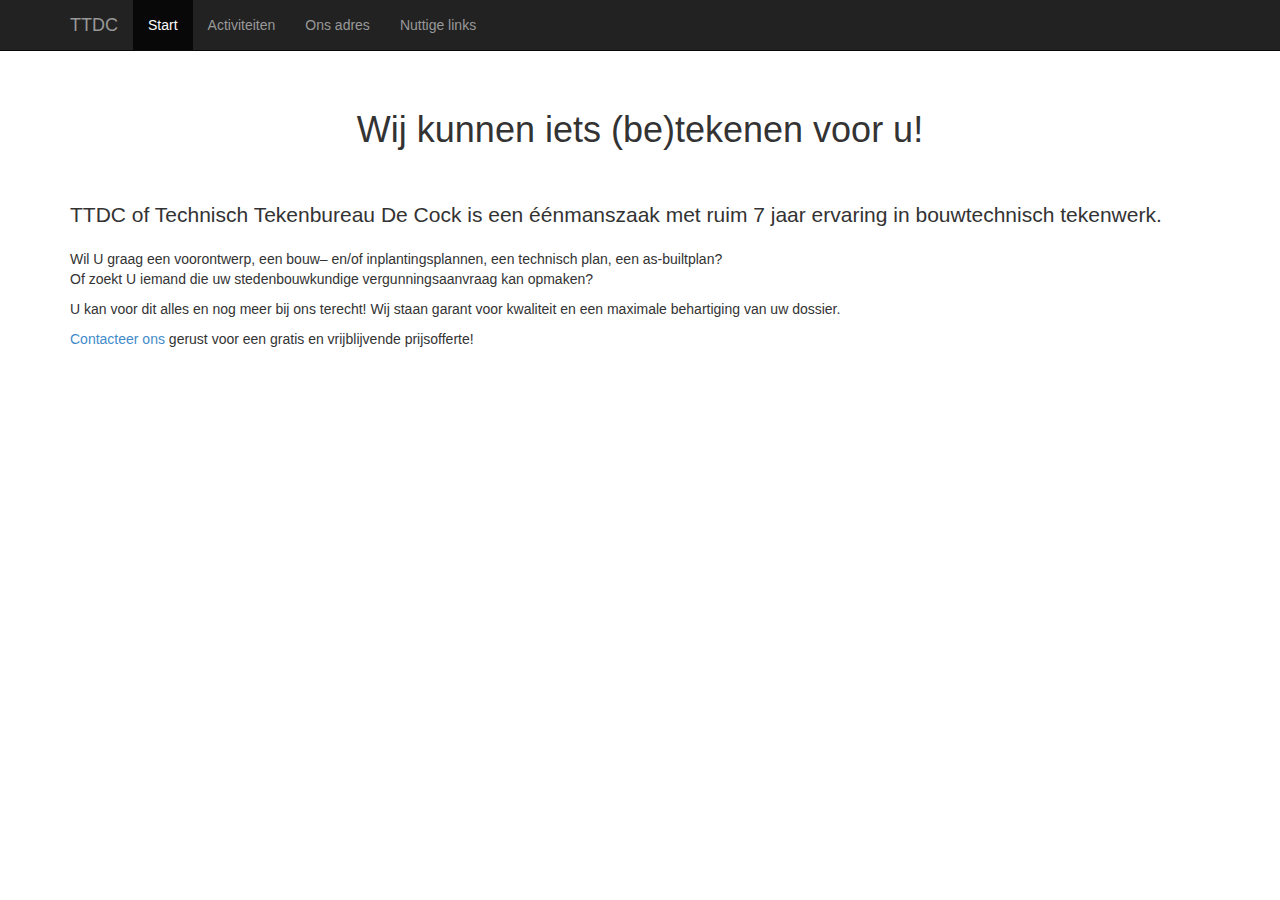
==== ttdc_be_v1/index.html @ 89e4d32d "rename dot to _" ====
<!DOCTYPE html>
<html lang="en">
  <head>
    <meta charset="utf-8">
    <meta http-equiv="X-UA-Compatible" content="IE=edge">
    <meta name="viewport" content="width=device-width, initial-scale=1">
    <meta name="description" content="">
    <meta name="author" content="">
    <link rel="shortcut icon" href="../../assets/ico/favicon.ico">

    <title>TTDC - Technisch Tekenbureau De Cock</title>

    <!-- Bootstrap core CSS -->
    <link href="css/bootstrap.min.css" rel="stylesheet">

    <!-- Custom styles for this template -->
    <link href="css/starter-template.css" rel="stylesheet">

    <!-- Just for debugging purposes. Don't actually copy this line! -->
    <!--[if lt IE 9]><script src="../../assets/js/ie8-responsive-file-warning.js"></script><![endif]-->

    <!-- HTML5 shim and Respond.js IE8 support of HTML5 elements and media queries -->
    <!--[if lt IE 9]>
      <script src="https://oss.maxcdn.com/libs/html5shiv/3.7.0/html5shiv.js"></script>
      <script src="https://oss.maxcdn.com/libs/respond.js/1.4.2/respond.min.js"></script>
    <![endif]-->
  </head>

  <body>

    <div class="navbar navbar-inverse navbar-fixed-top" role="navigation">
      <div class="container">
        <div class="navbar-header">
          <button type="button" class="navbar-toggle" data-toggle="collapse" data-target=".navbar-collapse">
            <span class="sr-only">Toggle navigation</span>
            <span class="icon-bar"></span>
            <span class="icon-bar"></span>
            <span class="icon-bar"></span>
          </button>
          <a class="navbar-brand" href="#">TTDC</a>
        </div>
        <div class="collapse navbar-collapse">
          <ul class="nav navbar-nav">
            <li class="active"><a href="#">Start</a></li>
            <li><a href="#activities">Activiteiten</a></li>
            <li><a href="#contact">Ons adres</a></li>
            <li><a href="#links">Nuttige links</a></li>
          </ul>
        </div><!--/.nav-collapse -->
      </div>
    </div>

    <div class="container">

      <div class="starter-template">
        <h1>Wij kunnen iets (be)tekenen voor u!</h1>
      </div>
      <div>
        <p class="lead">TTDC of Technisch Tekenbureau De Cock is een éénmanszaak met ruim 7 jaar ervaring in bouwtechnisch tekenwerk.</p>
        <p>
            Wil U graag een voorontwerp, een bouw– en/of inplantingsplannen, een technisch plan, een as-builtplan? <br>
            Of zoekt U iemand die uw stedenbouwkundige vergunningsaanvraag kan opmaken?
        </p>
        <p>
            U kan voor dit alles en nog meer bij ons terecht!
            Wij staan garant voor kwaliteit en een maximale behartiging van uw dossier.
        </p>
 
        <p>
            <a href="mailto:ttdc@skynet.be">Contacteer ons</a> gerust voor een gratis en vrijblijvende prijsofferte!
        </p>
      </div>

    </div><!-- /.container -->


    <!-- Bootstrap core JavaScript
    ================================================== -->
    <!-- Placed at the end of the document so the pages load faster -->
    <script src="https://ajax.googleapis.com/ajax/libs/jquery/1.11.0/jquery.min.js"></script>
    <script src="js/bootstrap.min.js"></script>
  </body>
</html>
---- ttdc_be_v1/css/starter-template.css ----
body {
  padding-top: 50px;
}
.starter-template {
  padding: 40px 15px;
  text-align: center;
}
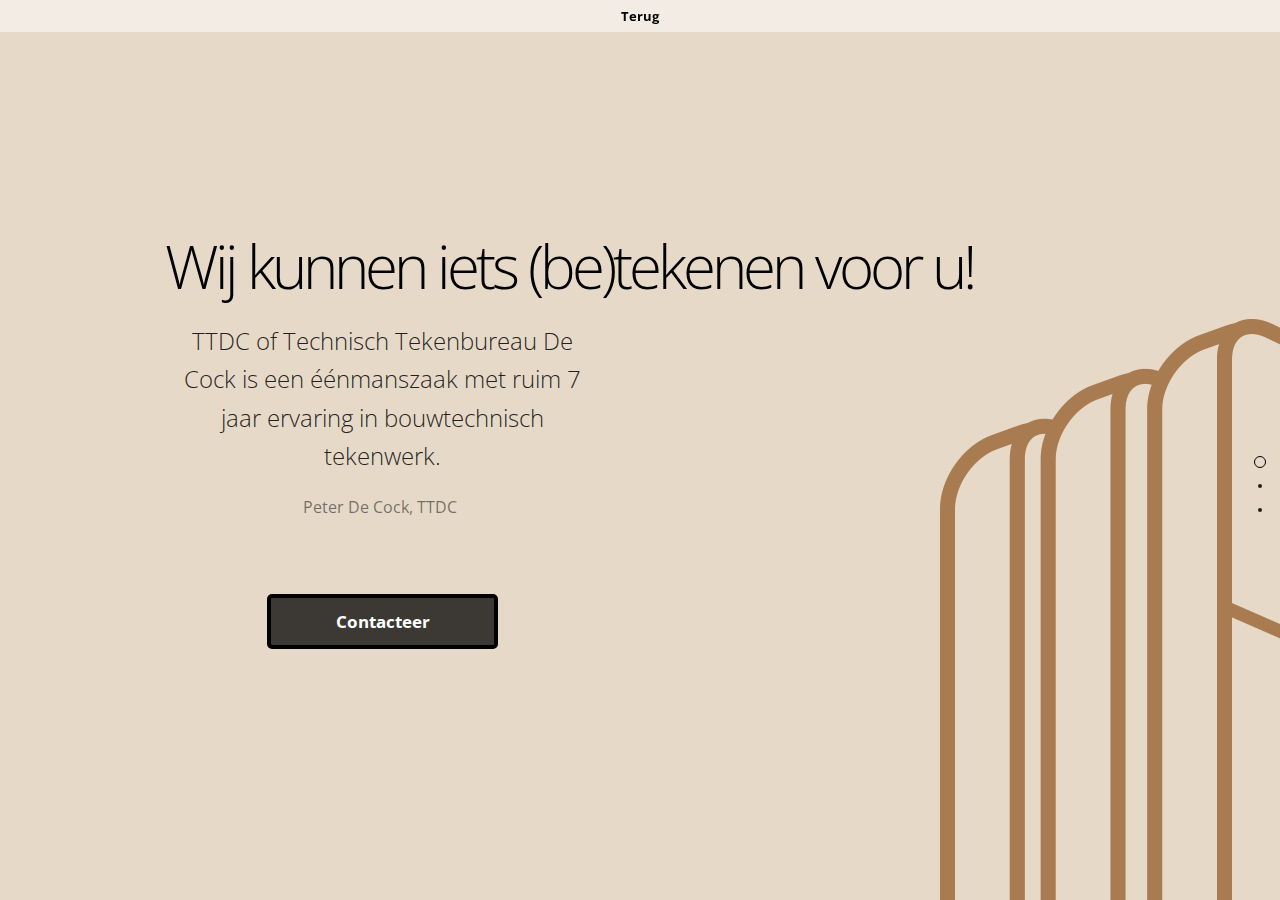
==== commit e7b1c8e8: "Rename" ====
--- a/ttdc_be_v1/index.html
+++ b/ttdc_be_v1/index.html
@@ -1,83 +1,71 @@
-<!DOCTYPE html>
-<html lang="en">
-  <head>
-    <meta charset="utf-8">
-    <meta http-equiv="X-UA-Compatible" content="IE=edge">
-    <meta name="viewport" content="width=device-width, initial-scale=1">
-    <meta name="description" content="">
-    <meta name="author" content="">
-    <link rel="shortcut icon" href="../../assets/ico/favicon.ico">
+<!doctype html>
+<html>
+<head>
+	<meta charset="utf-8">
+	<title>Technisch Tekenbureau De Cock - TTDC</title>
+	<meta name="title" content="Technisch Tekenbureau De Cock - TTDC" />
+	<meta name="description" content="voorontwerp, een bouw– en/of inplantingsplannen, een technisch plan, een as-builtplan" />
 
-    <title>TTDC - Technisch Tekenbureau De Cock</title>
+    <!--
+	<meta content="http://www.thepetedesign.com/demos/onepage_scroll_demo.html" property="og:url" />
+	<meta content="http://www.thepetedesign.com/images/onepage_scroll_image.png" property="og:image" />
+    -->
+	<link rel="shortcut icon" id="favicon" href="favicon.png"> 
+	<meta name="author" content="Tinkhaven">
+    <!--
+	<link rel="canonical" href="http://www.thepetedesign.com/demos/onepage_scroll_demo.html" />
+    -->
+	<link href='http://fonts.googleapis.com/css?family=Open+Sans:300,400,700' rel='stylesheet' type='text/css'>
+	<link href='http://fonts.googleapis.com/css?family=Pacifico:400' rel='stylesheet' type='text/css'>
+	<script type="text/javascript" src="http://code.jquery.com/jquery-1.9.1.js"></script>
+  <script type="text/javascript" src="js/jquery.onepage-scroll.js"></script>
+  <link href='css/onepage-scroll.css' rel='stylesheet' type='text/css'>
+  <link href='css/demo.css' rel='stylesheet' type='text/css'>
+  <meta name="viewport" content="initial-scale=1, width=device-width, maximum-scale=1, minimum-scale=1, user-scalable=no">
+	<script>
+	  $(document).ready(function(){
+      $(".main").onepage_scroll({
+        sectionContainer: "section",
+        responsiveFallback: 600,
+        loop: true
+      });
+		});
+		
+	</script>
+</head>
+<body>
+  <div class="wrapper">
+	  <div class="main">
+	    
+      <section class="page1">
+        <div class="page_container">
+          <h1>Wij kunnen iets (be)tekenen voor u!</h1>
+          <h2>TTDC of Technisch Tekenbureau De Cock is een éénmanszaak met ruim 7 jaar ervaring in bouwtechnisch tekenwerk.</h2>
+          <p class="credit">Peter De Cock, TTDC</p>
+          <div class="btns">
+  	        <a class="reload btn" href="mailto:ttdc@skynet.be">Contacteer</a>
+  	      </div>
+  	    </div>
+  	    <img src="img/phones.png" alt="phones">
+      </section>
+	    
+	    <section class="page2">
+	      <div class="page_container">
+          <h1>Plannen?</h1>
+          <p>Wil U graag een voorontwerp, een bouw– en/of inplantingsplannen, een technisch plan, een as-builtplan? 
+Of zoekt U iemand die uw stedenbouwkundige vergunningsaanvraag kan opmaken?
 
-    <!-- Bootstrap core CSS -->
-    <link href="css/bootstrap.min.css" rel="stylesheet">
-
-    <!-- Custom styles for this template -->
-    <link href="css/starter-template.css" rel="stylesheet">
-
-    <!-- Just for debugging purposes. Don't actually copy this line! -->
-    <!--[if lt IE 9]><script src="../../assets/js/ie8-responsive-file-warning.js"></script><![endif]-->
-
-    <!-- HTML5 shim and Respond.js IE8 support of HTML5 elements and media queries -->
-    <!--[if lt IE 9]>
-      <script src="https://oss.maxcdn.com/libs/html5shiv/3.7.0/html5shiv.js"></script>
-      <script src="https://oss.maxcdn.com/libs/respond.js/1.4.2/respond.min.js"></script>
-    <![endif]-->
-  </head>
-
-  <body>
-
-    <div class="navbar navbar-inverse navbar-fixed-top" role="navigation">
-      <div class="container">
-        <div class="navbar-header">
-          <button type="button" class="navbar-toggle" data-toggle="collapse" data-target=".navbar-collapse">
-            <span class="sr-only">Toggle navigation</span>
-            <span class="icon-bar"></span>
-            <span class="icon-bar"></span>
-            <span class="icon-bar"></span>
-          </button>
-          <a class="navbar-brand" href="#">TTDC</a>
-        </div>
-        <div class="collapse navbar-collapse">
-          <ul class="nav navbar-nav">
-            <li class="active"><a href="#">Start</a></li>
-            <li><a href="#activities">Activiteiten</a></li>
-            <li><a href="#contact">Ons adres</a></li>
-            <li><a href="#links">Nuttige links</a></li>
-          </ul>
-        </div><!--/.nav-collapse -->
-      </div>
+U kan voor dit alles en nog meer bij ons terecht! Wij staan garant voor kwaliteit en een maximale behartiging van uw dossier.</p>
+	      </div>
+      </section>
+	    
+	    <section class="page3">
+	      <div class="page_container">
+          <h2><a href="mailto:ttdc@skynet.be">Contacteer ons</a> gerust voor een gratis en vrijblijvende prijsofferte!</h2>
+  	    </div>
+      </section>
     </div>
-
-    <div class="container">
-
-      <div class="starter-template">
-        <h1>Wij kunnen iets (be)tekenen voor u!</h1>
-      </div>
-      <div>
-        <p class="lead">TTDC of Technisch Tekenbureau De Cock is een éénmanszaak met ruim 7 jaar ervaring in bouwtechnisch tekenwerk.</p>
-        <p>
-            Wil U graag een voorontwerp, een bouw– en/of inplantingsplannen, een technisch plan, een as-builtplan? <br>
-            Of zoekt U iemand die uw stedenbouwkundige vergunningsaanvraag kan opmaken?
-        </p>
-        <p>
-            U kan voor dit alles en nog meer bij ons terecht!
-            Wij staan garant voor kwaliteit en een maximale behartiging van uw dossier.
-        </p>
- 
-        <p>
-            <a href="mailto:ttdc@skynet.be">Contacteer ons</a> gerust voor een gratis en vrijblijvende prijsofferte!
-        </p>
-      </div>
-
-    </div><!-- /.container -->
-
-
-    <!-- Bootstrap core JavaScript
-    ================================================== -->
-    <!-- Placed at the end of the document so the pages load faster -->
-    <script src="https://ajax.googleapis.com/ajax/libs/jquery/1.11.0/jquery.min.js"></script>
-    <script src="js/bootstrap.min.js"></script>
-  </body>
-</html>
+    <a class="back" href="#1">Terug</a>
+  </div>
+</body>
+</html>--- a/ttdc_be_v1/css/onepage-scroll.css
+++ b/ttdc_be_v1/css/onepage-scroll.css
@@ -0,0 +1,95 @@
+body, html {
+  margin: 0;
+  overflow: hidden;
+  -webkit-transition: opacity 400ms;
+  -moz-transition: opacity 400ms;
+  transition: opacity 400ms;
+}
+
+body, .onepage-wrapper, html {
+  display: block;
+  position: static;
+  padding: 0;
+  width: 100%;
+  height: 100%;
+}
+
+.onepage-wrapper {
+  width: 100%;
+  height: 100%;
+  display: block;
+  position: relative;
+  padding: 0;
+  -webkit-transform-style: preserve-3d;
+}
+
+.onepage-wrapper .ops-section {
+  width: 100%;
+  height: 100%;
+  position: relative;
+}
+
+.onepage-pagination {
+  position: absolute;
+  right: 10px;
+  top: 50%;
+  z-index: 5;
+  list-style: none;
+  margin: 0;
+  padding: 0;
+}
+.onepage-pagination li {
+  padding: 0;
+  text-align: center;
+}
+.onepage-pagination li a{
+  padding: 10px;
+  width: 4px;
+  height: 4px;
+  display: block;
+  
+}
+.onepage-pagination li a:before{
+  content: '';
+  position: absolute;
+  width: 4px;
+  height: 4px;
+  background: rgba(0,0,0,0.85);
+  border-radius: 10px;
+  -webkit-border-radius: 10px;
+  -moz-border-radius: 10px;
+}
+
+.onepage-pagination li a.active:before{
+  width: 10px;
+  height: 10px;
+  background: none;
+  border: 1px solid black;
+  margin-top: -4px;
+  left: 8px;
+}
+
+.disabled-onepage-scroll, .disabled-onepage-scroll .wrapper {
+  overflow: auto;
+}
+
+.disabled-onepage-scroll .onepage-wrapper .ops-section {
+  position: relative !important;
+  top: auto !important;
+}
+.disabled-onepage-scroll .onepage-wrapper {
+  -webkit-transform: none !important;
+  -moz-transform: none !important;
+  transform: none !important;
+  -ms-transform: none !important;
+  min-height: 100%;
+}
+
+
+.disabled-onepage-scroll .onepage-pagination {
+  display: none;
+}
+
+body.disabled-onepage-scroll, .disabled-onepage-scroll .onepage-wrapper, html {
+  position: inherit;
+}--- a/ttdc_be_v1/css/demo.css
+++ b/ttdc_be_v1/css/demo.css
@@ -0,0 +1,351 @@
+html {
+  height: 100%;
+}
+body {
+  background: #E2E4E7;
+  padding: 0;
+  text-align: center;
+  font-family: 'open sans';
+  position: relative;
+  margin: 0;
+  height: 100%;
+  -webkit-font-smoothing: antialiased;
+}
+
+.wrapper {
+	height: 100% !important;
+	height: 100%;
+	margin: 0 auto; 
+	overflow: hidden;
+}
+
+a {
+  text-decoration: none;
+}
+
+
+h1, h2 {
+  width: 100%;
+  float: left;
+}
+h1 {
+  margin-top: 100px;
+  color: #000;
+  margin-bottom: 5px;
+  font-size: 60px;
+  letter-spacing: -4px;
+  font-weight: 100;
+}
+h1 span {
+  font-size: 26px;
+  margin: 0 5px;
+  text-transform: capitalize;
+  background: rgba(0,0,0,0.85);
+  display: inline-block;
+  color: #6D461D;
+  border-radius: 5px 5px;
+  -webkit-border-radius: 5px 5px;
+  -moz-border-radius: 5px 5px;
+  text-shadow: 0 2px 8px rgba(0, 0, 0, 0.75);
+  padding: 3px 10px;
+}
+h2 {
+  color: #6D461D;
+  font-weight: 100;
+  margin-top: 0;
+  margin-bottom: 10px;
+}
+
+.pointer {
+  color: #9b59b6;
+  font-family: 'Pacifico', cursive;
+  font-size: 30px;
+  margin-top: 15px;
+}
+code {
+  margin: 20px 1%;
+  float: left;
+  width: 48%;
+  height: 105px;
+  background: rgba(0,0,0,0.1);
+  border: rgba(0,0,0,0.05) 5px solid;
+  border-radius: 5px;
+  padding:5px;
+  color: white;
+  text-align: center;
+  font-size: 15px;
+  margin-top: 25px;
+  display: block;
+  box-sizing: border-box;
+  -webkit-box-sizing: border-box;
+  -moz-box-sizing: border-box;
+}
+code.html {
+  color: #7EC9E6;
+}
+code.js {
+  color: #FFAD00;
+}
+
+.main {
+  float: left;
+  width: 100%;
+  margin: 0 auto;
+}
+
+.main h1 {
+  padding:150px 50px;
+  float: left;
+  width: 100%;
+  font-size: 45px;
+  box-sizing: border-box;
+  -webkit-box-sizing: border-box;
+  -moz-box-sizing: border-box;
+  font-weight: 100;
+  color: white;
+  margin: 0;
+}
+
+.main h1.demo1 {
+  background: #1ABC9C;
+}
+
+.reload.bell {
+  font-size: 12px;
+  padding: 20px;
+  width: 45px;
+  text-align: center;
+  height: 47px;
+  border-radius: 50px;
+  -webkit-border-radius: 50px;
+  -moz-border-radius: 50px;
+}
+
+.reload.bell #notification {
+  font-size: 25px;
+  line-height: 140%;
+}
+
+.reload, .btn{
+  display: inline-block;
+  border: 4px solid #A2261E;
+  border-radius: 5px;
+  -moz-border-radius: 5px;
+  -webkit-border-radius: 5px;
+  background: #CC3126;
+  display: inline-block;
+  line-height: 100%;
+  padding: 0.7em;
+  text-decoration: none;
+  color: #fff;
+  width: 100px;
+  line-height: 140%;
+  font-size: 17px;
+  font-family: open sans;
+  font-weight: bold;
+}
+.reload:hover{
+  background: #444;
+}
+.btn {
+  width: 200px;
+  color: rgb(255, 255, 255);
+  border: 4px solid rgb(0, 0, 0);
+  background: rgba(3, 3, 3, 0.75);
+}
+.clear {
+  width: auto;
+}
+.btn:hover, .btn:hover {
+  background: #444;
+}
+.btns {
+  width: 410px;
+  margin: 50px auto;
+}
+.credit {
+  text-align: center;
+  color: rgba(0,0,0,0.5);
+  padding: 10px;
+  width: 410px;
+  clear: both;
+}
+.credit a {
+  color: rgba(0,0,0,0.85);
+  text-decoration: none;
+  font-weight: bold;
+  text-align: center;
+}
+
+.back {
+  position: absolute;
+  top: 0;
+  left: 0;
+  text-align: center;
+  display: block;
+  padding: 7px;
+  width: 100%;
+  box-sizing: border-box;
+  -moz-box-sizing: border-box;
+  -webkit-box-sizing: border-box;
+  background: rgba(255, 255, 255, 0.25);
+  font-weight: bold;
+  font-size: 13px;
+  color: #000;
+  -webkit-transition: all 500ms ease-in-out;
+  -moz-transition: all 500ms ease-in-out;
+  -o-transition: all 500ms ease-in-out;
+  transition: all 500ms ease-in-out;
+}
+.back:hover {
+  color: black;
+  background: rgba(255, 255, 255, 0.5);
+}
+
+header {
+  position: relative;
+  z-index: 10;
+}
+.main section .page_container {
+  position: relative;
+  top: 25%;
+  margin: 0 auto 0;
+  max-width: 950px;
+  z-index: 3;
+}
+.main section  {
+  overflow: hidden;
+}
+
+.main section > img {
+  position: absolute;
+  max-width: 100%;
+  z-index: 1;
+}
+
+.main section.page1 {
+  background:rgb(230, 217, 200);
+}
+.main section.page1 h1 {
+  text-align: left;
+  padding: 0;
+  margin-bottom: 15px;
+  font-size: 60px;
+  color: black;
+}
+.main section.page1 h2 {
+  color: rgba(0,0,0,0.85);
+  text-align: center;
+  width: 435px;
+  line-height: 160%;
+}
+.main section .page_container .btns {
+  clear: both;
+  float: left;
+  text-align: center;
+  width: 435px;
+}
+.main section .page_container .btns a{
+  text-align: center;
+}
+.main section.page2 {
+  background: #555557 url(../img/back-phone.png) no-repeat center -150px ;
+}
+.main section.page2 > img {
+  position: absolute;
+  top: -300px;
+  left: 50%;
+  margin-left: -1095px;
+}
+.main section.page2 .page_container {
+  margin-top: 240px;
+  overflow: hidden;
+}
+.main section.page2 h1 {
+  text-align: center;
+  padding: 0;
+  margin-bottom: 15px;
+  font-size: 50px;
+  letter-spacing: -1px;
+  color: white;
+}
+.main section.page2 h2 {
+  color: rgba(255,255,255,0.85);
+  text-align: center;
+  line-height: 160%;
+  font-weight: 100;
+}
+.viewing-page-2 .back{
+  background: rgba(0, 0, 0, 0.25);
+  color: #FFF;
+  }
+.main section.page3 {
+  background:url(../img/tilted-phone.png) no-repeat 156px -150px ;
+}
+.main section.page3 .page_container {
+  overflow: hidden;
+  width: 500px;
+  right: -285px;
+}
+.main section.page3 h1 {
+  text-align: left;
+  padding: 0;
+  margin-bottom: 0;
+  font-size: 60px;
+  letter-spacing: -1px;
+  color: black;
+}
+.main section.page3 h2 {
+  color: rgba(0,0,0,0.85);
+  text-align: left;
+  line-height: 160%;
+  font-weight: 100;
+  font-size: 21px;
+}
+
+body.disabled-onepage-scroll .onepage-wrapper  section {
+  min-height: 100%;
+  height: auto;
+}
+
+body.disabled-onepage-scroll .main section .page_container, body.disabled-onepage-scroll .main section.page3 .page_container  {
+  padding: 20px;
+  margin-top: 150px;
+  -webkit-box-sizing: border-box;
+  -moz-box-sizing: border-box;
+  box-sizing: border-box;
+}
+
+body.disabled-onepage-scroll  section .page_container h1{
+  text-align: center;
+  font-size: 50px;
+}
+body.disabled-onepage-scroll section .page_container h2, body.disabled-onepage-scroll section .page_container .credit, body.disabled-onepage-scroll section .page_container .btns{
+  text-align: center;
+  width: 100%;
+}
+
+body.disabled-onepage-scroll .main section.page1 > img {
+  position: absolute;
+  width: 80%;
+  left: 10%;
+}
+
+body.disabled-onepage-scroll .main section > img {
+  position: relative;
+  max-width: 80%;
+  bottom: 0;
+}
+body.disabled-onepage-scroll code {
+  width: 95%;
+  margin: 0 auto 25px;
+  float: none;
+  overflow: hidden;
+}
+
+body.disabled-onepage-scroll .main section.page3 .page_container {
+  width: 90%;
+  margin-left: auto;
+  margin-right: auto;
+  right: 0;
+}